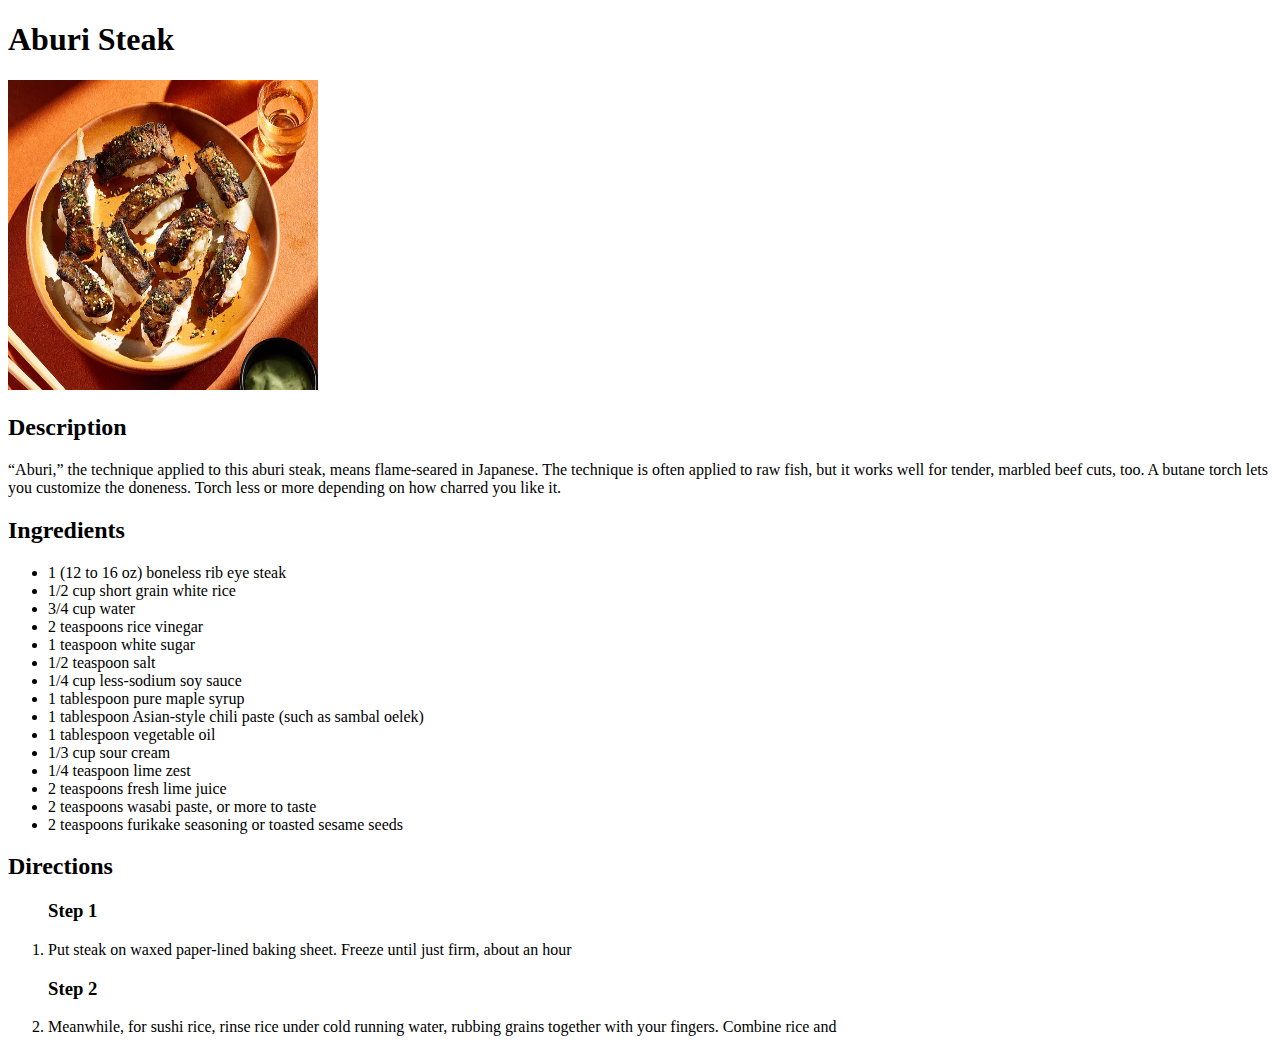
==== recipes/Aburi_Steak.html @ 6a2cf90f "Aburi_Steak.html" ====
<!DOCTYPE html>
<html lang="en">
<head>
    <meta charset="UTF-8">
    <meta name="viewport" content="width=device-width, initial-scale=1.0">
    <title>Aburi Steak</title>
</head>
<body>
    <h1>Aburi Steak</h1>

    <img src="aburi_steak.jpeg" alt="A delicious plate of seasoned steak pieces of rice" height="310" width="310">
    <h2>Description</h2>
    <p>“Aburi,” the technique applied to this aburi steak, means flame-seared in Japanese. The technique is often applied to raw fish, but it works well for tender, marbled beef cuts, too. A butane torch lets you customize the doneness. Torch less or more depending on how charred you like it.</p>
    <h2>Ingredients</h2>
    <ul>
        <li>1 (12 to 16 oz) boneless rib eye steak</li>
        <li>1/2 cup short grain white rice</li>
        <li>3/4 cup water</li>
        <li>2 teaspoons rice vinegar</li>
        <li>1 teaspoon white sugar</li>
        <li>1/2 teaspoon salt</li>
        <li>1/4 cup less-sodium soy sauce</li>
        <li>1 tablespoon pure maple syrup</li>
        <li>1 tablespoon Asian-style  chili paste (such as sambal oelek) </li>
        <li>1 tablespoon vegetable oil</li>
        <li>1/3 cup sour cream</li>
        <li>1/4 teaspoon lime zest</li>
        <li>2 teaspoons fresh lime juice</li>
        <li>2 teaspoons wasabi paste, or more to taste</li>
        <li>2 teaspoons furikake seasoning or toasted sesame seeds</li>
    </ul>

    <h2> Directions</h2>
    <ol>
        <h3>Step 1</h3>
        <li>Put steak on waxed paper-lined baking sheet. Freeze until just firm, about an hour</li>
        <h3>Step 2</h3>
        <li>Meanwhile, for sushi rice, rinse rice under cold running water, rubbing grains together with your fingers. Combine rice and  </li>
    </ol>
</body>
</html>
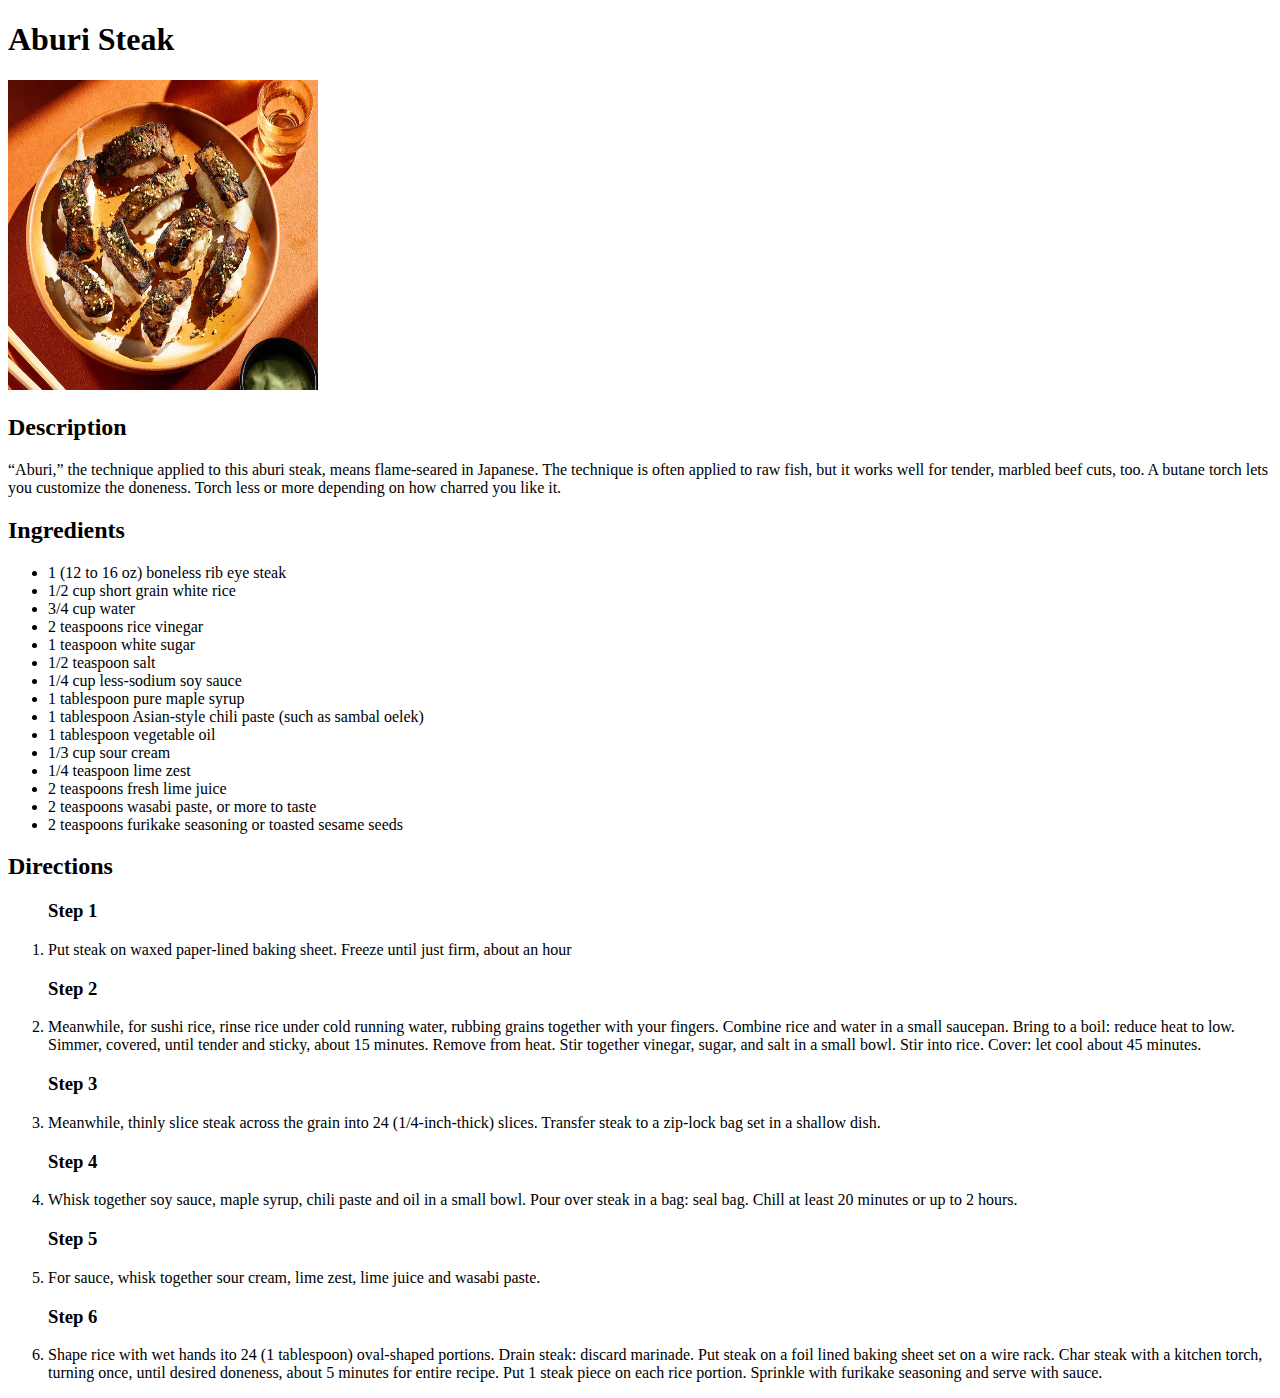
==== commit 7209650d: "Aburi_Steak.html" ====
--- a/recipes/Aburi_Steak.html
+++ b/recipes/Aburi_Steak.html
@@ -35,7 +35,15 @@
         <h3>Step 1</h3>
         <li>Put steak on waxed paper-lined baking sheet. Freeze until just firm, about an hour</li>
         <h3>Step 2</h3>
-        <li>Meanwhile, for sushi rice, rinse rice under cold running water, rubbing grains together with your fingers. Combine rice and  </li>
+        <li>Meanwhile, for sushi rice, rinse rice under cold running water, rubbing grains together with your fingers. Combine rice and water in a small saucepan. Bring to a boil: reduce heat to low. Simmer, covered, until tender and sticky, about 15 minutes. Remove from heat. Stir together vinegar, sugar, and salt in a small bowl. Stir into rice. Cover: let cool about 45 minutes.</li>
+        <h3>Step 3</h3>
+        <li>Meanwhile, thinly slice steak across the grain into 24 (1/4-inch-thick) slices. Transfer steak to a zip-lock bag set in a shallow dish.</li>
+        <h3>Step 4</h3>
+        <li>Whisk together soy sauce, maple syrup, chili paste and oil in a small bowl. Pour over steak in a bag: seal bag. Chill at least 20 minutes or up to 2 hours.</li>
+        <h3>Step 5</h3>
+        <li>For sauce, whisk together sour cream, lime zest, lime juice and wasabi paste.</li>
+        <h3>Step 6</h3>
+        <li>Shape rice with wet hands ito 24 (1 tablespoon) oval-shaped portions. Drain steak: discard marinade. Put steak on a foil lined baking sheet set on a wire rack. Char steak with a kitchen torch, turning once, until desired doneness, about 5 minutes for entire recipe. Put 1 steak piece on each rice portion. Sprinkle with furikake seasoning and serve with sauce. </li>
     </ol>
 </body>
 </html>